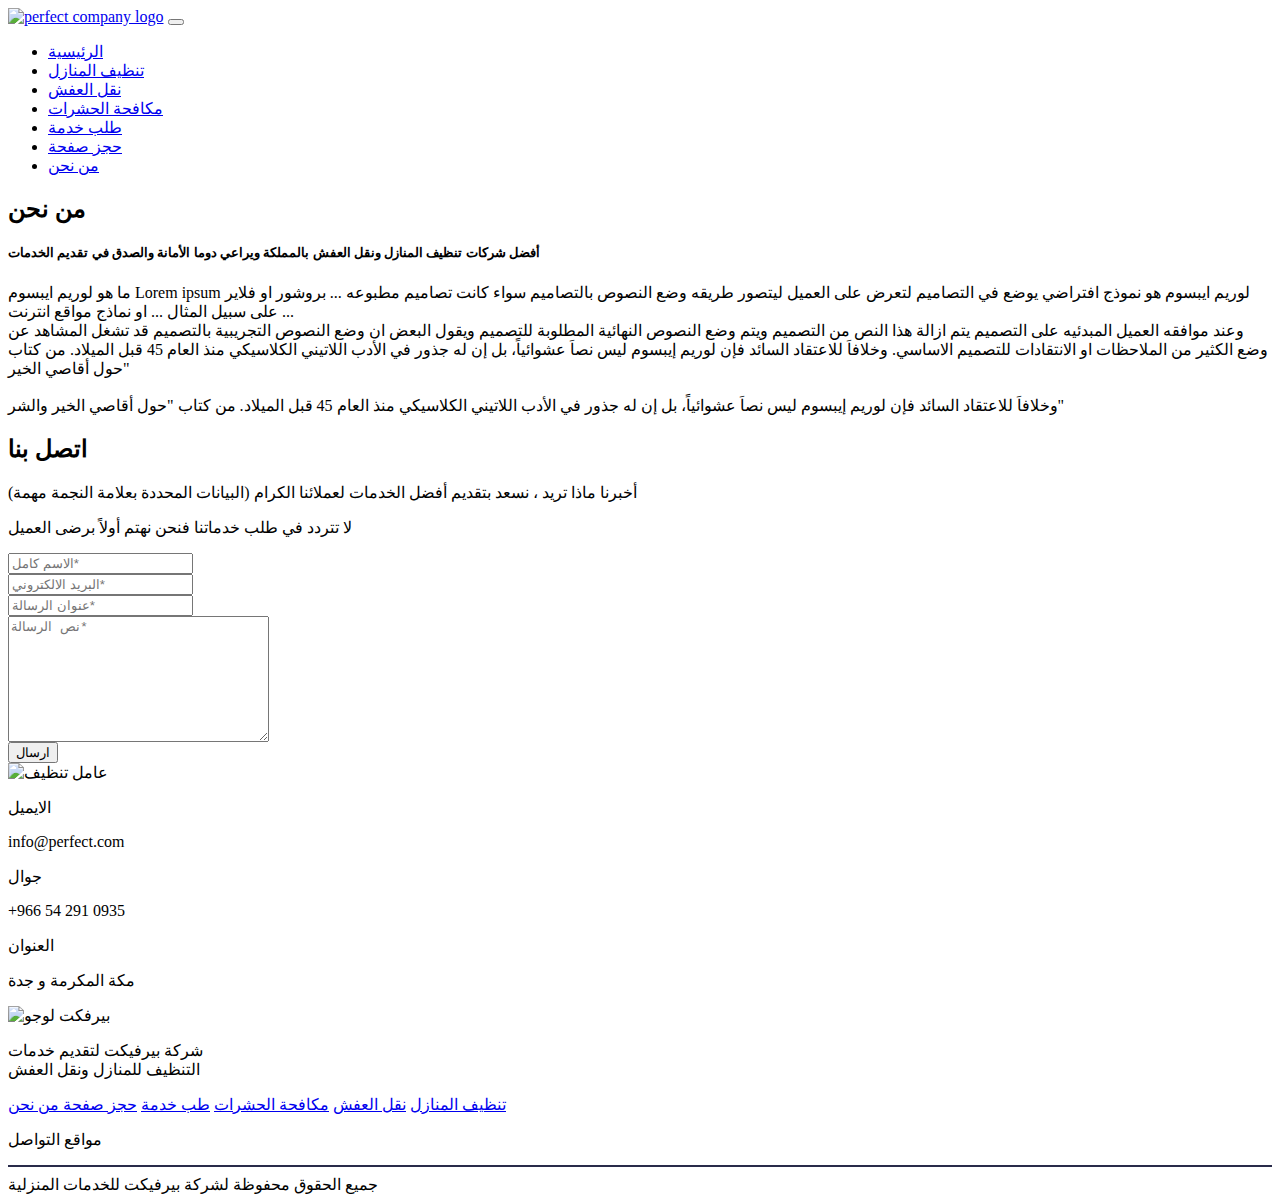
==== aboutUs.html @ 9c20b89b "First commit upload files" ====
<html lang="en">

<head>
  <meta charset="UTF-8">
  <meta name="viewport" content="width=device-width, initial-scale=1.0">
  <meta http-equiv="X-UA-Compatible" content="ie=edge">
  <link rel="stylesheet" href="css/bootstrap.css">
  <link rel="stylesheet" href="css/all.css">
  <link rel="stylesheet" href="css/owl.carousel.css">
  <link rel="stylesheet" href="css/style.css">
  <title>من نحن</title>
</head>

<body>
  <!-- NavBar Start -->
  <nav class="navbar navbar-expand-lg navbar-light ">
    <div class="container">
      <a class="navbar-brand" href="index.html"><img src="./img/Logo - icon.png" alt="perfect company logo"></a>
      <button class="navbar-toggler" type="button" data-toggle="collapse" data-target="#navbarNavDropdown"
        aria-controls="navbarNavDropdown" aria-expanded="false" aria-label="Toggle navigation">
        <span class="navbar-toggler-icon"></span>
      </button>
      <div class="collapse navbar-collapse" id="navbarNavDropdown">
        <ul class="navbar-nav mr-auto">
          <li class="nav-item">
            <a class="nav-link" href="index.html">الرئيسية <span class="sr-only"></span></a>
          </li>
          <li class="nav-item">
            <a class="nav-link" href="#">تنظيف المنازل </a>
          </li>
          <li class="nav-item">
            <a class="nav-link" href="#">نقل العفش</a>
          </li>
          <li class="nav-item">
            <a class="nav-link" href="#">مكافحة الحشرات </a>
          </li>
          <li class="nav-item ">
            <a class="nav-link" href="Service-request.html">طلب خدمة</a>
          </li>
          <li class="nav-item">
            <a class="nav-link" href="booking.html">حجز صفحة</a>
          </li>
          <li class="nav-item active">
            <a class="nav-link" href="aboutUs.html">من نحن</a>
          </li>
        </ul>
      </div>
    </div>
  </nav>
  <!-- NavBar End -->

  <!-- Header Start -->
  <header class="header-sec">

  </header>
  <!-- Header End -->

  <section class="more-info">
    <div class="container">
      <h2 class="sub-title">
        من نحن
      </h2>
      <h5>أفضل شركات تنظيف المنازل ونقل العفش بالمملكة ويراعي دوما الأمانة والصدق في تقديم الخدمات</h5>
      <p>
        ما هو لوريم ايبسوم Lorem ipsum
        لوريم ايبسوم هو نموذج افتراضي يوضع في التصاميم لتعرض على العميل ليتصور طريقه وضع النصوص بالتصاميم سواء كانت
        تصاميم مطبوعه ... بروشور او فلاير على سبيل المثال ... او نماذج مواقع انترنت ...
        <br>
        وعند موافقه العميل المبدئيه على التصميم يتم ازالة هذا النص من التصميم ويتم وضع النصوص النهائية المطلوبة للتصميم
        ويقول البعض ان وضع النصوص التجريبية بالتصميم قد تشغل المشاهد عن وضع الكثير من الملاحظات او الانتقادات للتصميم
        الاساسي.
        وخلافاَ للاعتقاد السائد فإن لوريم إيبسوم ليس نصاَ عشوائياً، بل إن له جذور في الأدب اللاتيني الكلاسيكي منذ العام
        45 قبل الميلاد. من كتاب "حول أقاصي الخير
        <br>
        <br>
        وخلافاَ للاعتقاد السائد فإن لوريم إيبسوم ليس نصاَ عشوائياً، بل إن له جذور في الأدب اللاتيني الكلاسيكي منذ العام
        45 قبل الميلاد. من كتاب "حول أقاصي الخير والشر"
      </p>
    </div>
  </section>
  <section class="contact-us">
    <div class="container">
      <h2 class="sub-title">
        اتصل بنا
      </h2>
      <p>أخبرنا ماذا تريد ، نسعد بتقديم أفضل الخدمات لعملائنا الكرام (البيانات المحددة بعلامة النجمة مهمة)</p>
      <p>
        لا تتردد في طلب خدماتنا فنحن نهتم أولاً برضى العميل
      </p>
      <form action="">
        <div class="row">
          <div class="col-md-8">
            <div class="user-info">
              <div class="form-group">
                  <div class="row">
                    <div class="col-sm-6">
                        <input type="text" placeholder="الاسم كامل*" class="form-control" id="full-name" name="full-name"  required>

                    </div>
                    <div class="col-sm-6">
                        <input type="email" placeholder="البريد الالكتروني*" class="form-control" id="cont-email" name="cont-email" required>

                    </div>
                  </div>
              </div>
              <div class="form-group">
                  <input type="text" class="form-control" placeholder="عنوان الرسالة*">

              </div>
              <div class="form-group">
                  <textarea name="massge" class="form-control" id="massge" cols="30" rows="8" placeholder="نص الرسالة*"></textarea>

              </div>
              <div class="send-btn">
                  <button class="btn" type="submit">
                      ارسال
                    </button>
              </div>

            </div>

          </div>
          <div class="col-md-4">
            <div class="img">
              <img src="/img/man.png" alt="عامل تنظيف">
            </div>
          </div>
        </div>
      </form>
    </div>
  </section>

  <!-- Footer Section Start -->
  <footer>
    <div class="container">
      <div class="row">
        <div class="col-md-4">
          <div class="cards">
            <div class="contact-card">
              <div class="icons">
                <i class="far fa-envelope"></i>
              </div>
              <div class="text">
                <p class="title">
                  الايميل
                </p>
                <p>
                  info@perfect.com
                </p>
              </div>
            </div>
          </div>

        </div>
        <div class="col-md-4">
          <div class="cards">
            <div class="contact-card">
              <div class="icons">
                <i class="fas fa-phone"></i>
              </div>
              <div class="text">
                <p class="title">
                  جوال
                </p>
                <p>
                  +966 54 291 0935
                </p>
              </div>
            </div>
          </div>

        </div>
        <div class="col-md-4">
          <div class="cards">
            <div class="contact-card">
              <div class="icons">
                <i class="fas fa-map-marker-alt"></i>
              </div>
              <div class="text">
                <p class="title">
                  العنوان
                </p>
                <p>
                  مكة المكرمة و جدة
                </p>
              </div>
            </div>
          </div>
        </div>
      </div>
      <div class="row">
        <div class="col-md-3">
          <div class="company-logo">
            <img src="/img/perfectLogo.png" alt="بيرفكت لوجو">
            <p>
              شركة بيرفيكت لتقديم خدمات
              <br>
              التنظيف للمنازل ونقل العفش
            </p>
          </div>
        </div>
        <div class="col-md-6">
          <div class="nav-items">
            <a href="#">تنظيف المنازل</a>
            <a href="#">نقل العفش</a>
            <a href="#">مكافحة الحشرات</a>
            <a href="#">طب خدمة</a>
            <a href="#">حجز صفحة </a>
            <a href="#">من نحن</a>
          </div>
        </div>
        <div class="col-md-3">
          <div class="social-media">
            <p>
              مواقع التواصل
            </p>
            <div class="icons">
              <i class="fab fa-facebook-square"></i>
              <i class="fab fa-twitter-square"></i>
              <i class="fab fa-instagram"></i>
            </div>
          </div>

        </div>
      </div>
      <hr color="#292b4a">
      <span class="copy-rights">جميع الحقوق محفوظة لشركة بيرفيكت للخدمات المنزلية</span>
    </div>
  </footer>
  <!-- Footer Section End -->
</body>

</html>
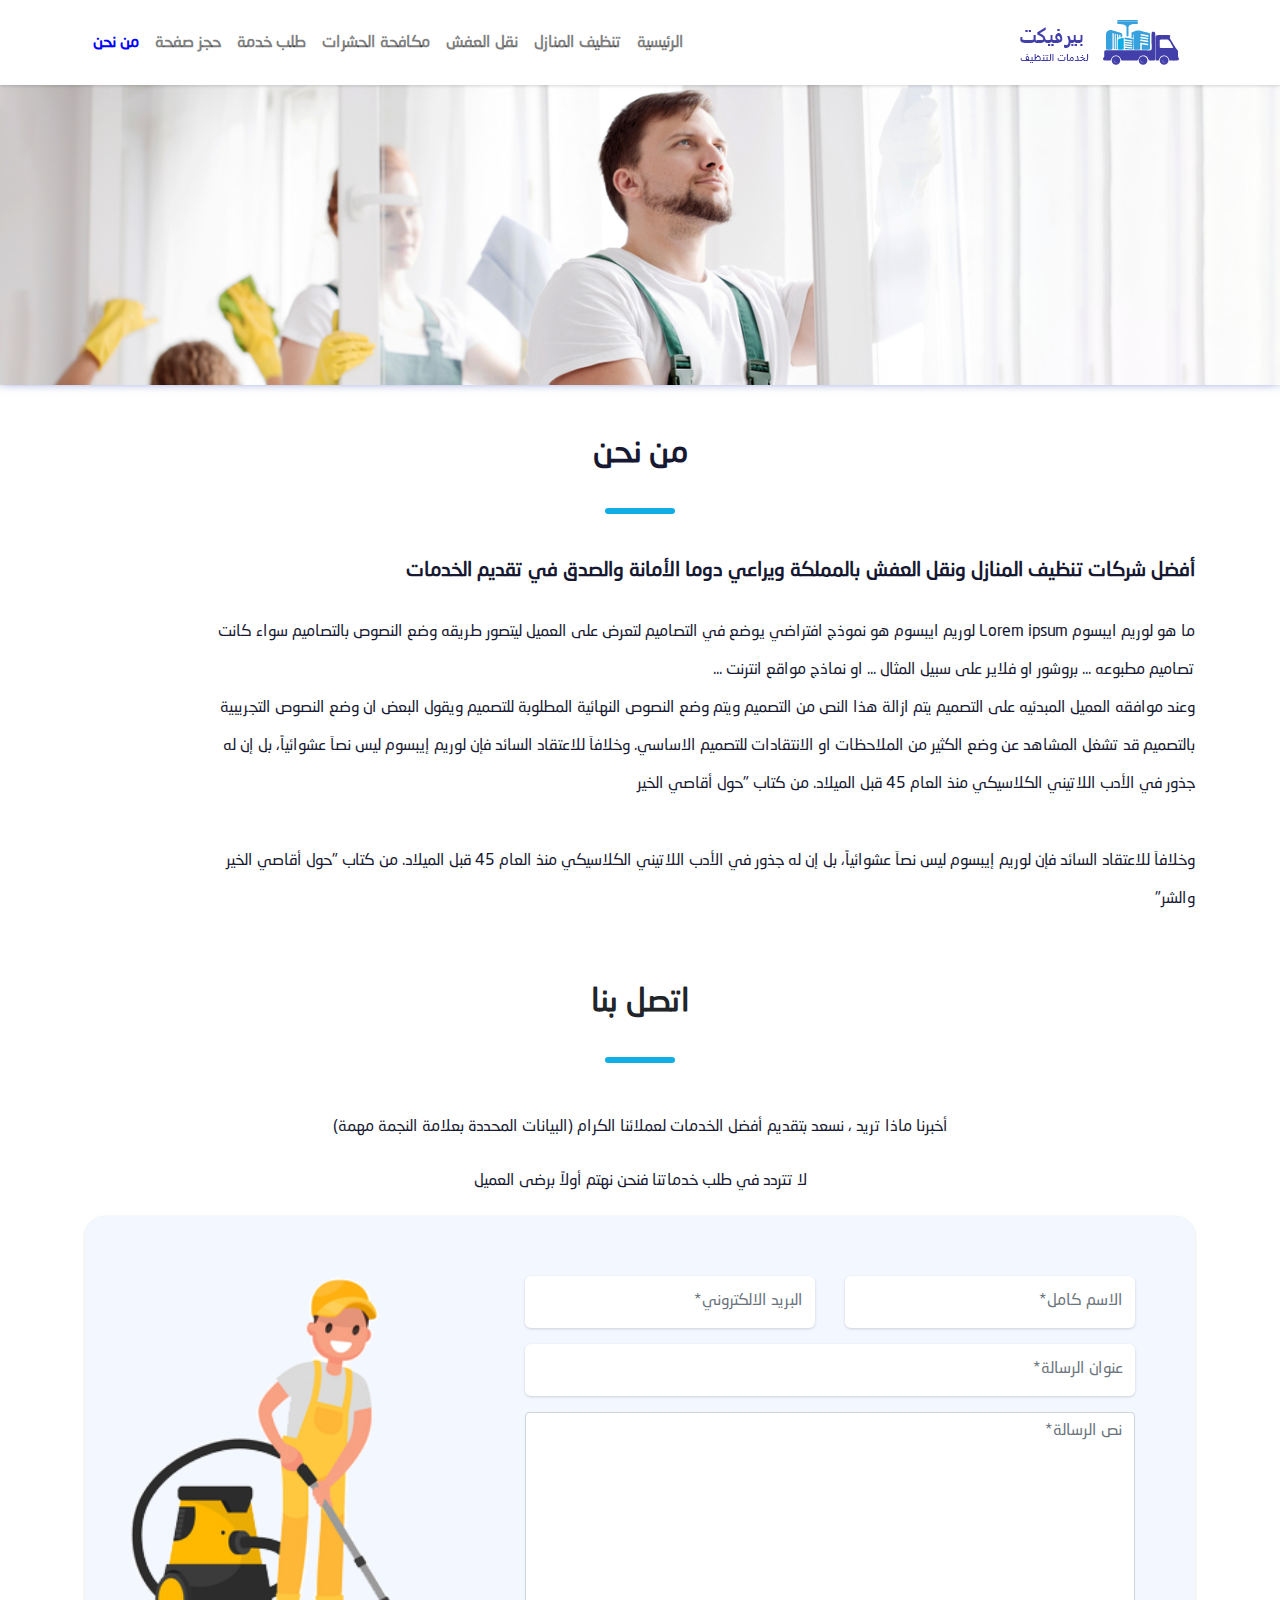
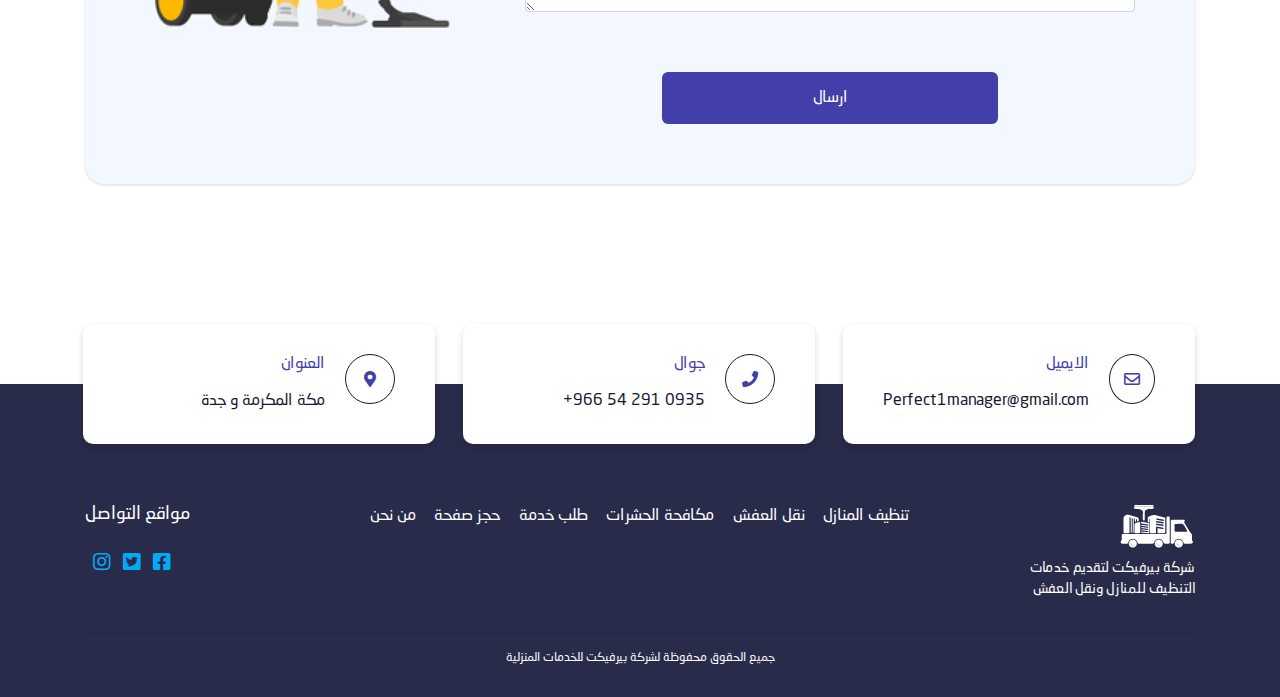
==== commit a1416a02: "edit contact info. links" ====
--- a/aboutUs.html
+++ b/aboutUs.html
@@ -92,29 +92,32 @@
           <div class="col-md-8">
             <div class="user-info">
               <div class="form-group">
-                  <div class="row">
-                    <div class="col-sm-6">
-                        <input type="text" placeholder="الاسم كامل*" class="form-control" id="full-name" name="full-name"  required>
-
-                    </div>
-                    <div class="col-sm-6">
-                        <input type="email" placeholder="البريد الالكتروني*" class="form-control" id="cont-email" name="cont-email" required>
-
-                    </div>
+                <div class="row">
+                  <div class="col-sm-6">
+                    <input type="text" placeholder="الاسم كامل*" class="form-control" id="full-name" name="full-name"
+                      required>
+
                   </div>
+                  <div class="col-sm-6">
+                    <input type="email" placeholder="البريد الالكتروني*" class="form-control" id="cont-email"
+                      name="cont-email" required>
+
+                  </div>
+                </div>
               </div>
               <div class="form-group">
-                  <input type="text" class="form-control" placeholder="عنوان الرسالة*">
+                <input type="text" class="form-control" placeholder="عنوان الرسالة*">
 
               </div>
               <div class="form-group">
-                  <textarea name="massge" class="form-control" id="massge" cols="30" rows="8" placeholder="نص الرسالة*"></textarea>
+                <textarea name="massge" class="form-control" id="massge" cols="30" rows="8"
+                  placeholder="نص الرسالة*"></textarea>
 
               </div>
               <div class="send-btn">
-                  <button class="btn" type="submit">
-                      ارسال
-                    </button>
+                <button class="btn" type="submit">
+                  ارسال
+                </button>
               </div>
 
             </div>
@@ -145,7 +148,7 @@
                   الايميل
                 </p>
                 <p>
-                  info@perfect.com
+                  Perfect1manager@gmail.com
                 </p>
               </div>
             </div>
@@ -162,7 +165,7 @@
                 <p class="title">
                   جوال
                 </p>
-                <p>
+                <p style="direction: ltr;">
                   +966 54 291 0935
                 </p>
               </div>
@@ -204,9 +207,9 @@
             <a href="#">تنظيف المنازل</a>
             <a href="#">نقل العفش</a>
             <a href="#">مكافحة الحشرات</a>
-            <a href="#">طب خدمة</a>
-            <a href="#">حجز صفحة </a>
-            <a href="#">من نحن</a>
+            <a href="/Service-request.html">طلب خدمة</a>
+            <a href="/booking.html">حجز صفحة </a>
+            <a href="/aboutUs.html">من نحن</a>
           </div>
         </div>
         <div class="col-md-3">
@@ -215,9 +218,12 @@
               مواقع التواصل
             </p>
             <div class="icons">
-              <i class="fab fa-facebook-square"></i>
-              <i class="fab fa-twitter-square"></i>
-              <i class="fab fa-instagram"></i>
+              <a
+                href="https://www.facebook.com/%D8%A8%D9%8A%D8%B1%D9%8A%D9%81%D9%83%D8%AA-103071994468440/?modal=admin_todo_tour">
+                <i class="fab fa-facebook-square"></i></a>
+              <a href="https://twitter.com/perfect_comp">
+                <i class="fab fa-twitter-square"></i></a>
+              <a href="#"> <i class="fab fa-instagram"></i></a>
             </div>
           </div>
 
--- a/css/style.css
+++ b/css/style.css
@@ -0,0 +1,875 @@
+@font-face {
+  font-family: NeoSansArabic;
+  src: url(../webfonts/NeoSansArabic.ttf);
+}
+
+body {
+  direction: rtl;
+  font-family: 'NeoSansArabic', sans-serif;
+}
+
+.sub-title {
+  padding-top: 50px;
+  text-align: center;
+  position: relative;
+  margin-bottom: 70px;
+  padding-bottom: 15px;
+  font-size: 32px;
+  font-weight: 700;
+  line-height: 1.22;
+}
+
+.sub-title:after {
+  content: '';
+  position: absolute;
+  bottom: -25px;
+  left: 50%;
+  -webkit-transform: translateX(-50%);
+          transform: translateX(-50%);
+  width: 70px;
+  height: 6px;
+  background-color: #10aee5;
+  border-radius: 4px;
+}
+
+.navbar {
+  height: 85px;
+  -webkit-box-shadow: 0 1px 3px 0 rgba(0, 0, 0, 0.16);
+          box-shadow: 0 1px 3px 0 rgba(0, 0, 0, 0.16);
+  background-color: #ffffff;
+  font-weight: 600;
+  line-height: 1;
+  color: #000000;
+}
+
+.navbar .nav-item.active .nav-link {
+  color: blue;
+  font-weight: 900;
+}
+
+#header-slider .owl-nav {
+  position: absolute;
+  -webkit-transform: translateY(-50%);
+          transform: translateY(-50%);
+  display: -webkit-box;
+  display: -ms-flexbox;
+  display: flex;
+  width: 100%;
+  -webkit-box-pack: justify;
+      -ms-flex-pack: justify;
+          justify-content: space-between;
+  font-weight: 100;
+  top: 50%;
+  width: 120%;
+  left: -10%;
+}
+
+#header-slider .owl-nav button {
+  outline: none;
+  font-size: 50px;
+}
+
+#header-slider .owl-dots {
+  position: absolute;
+  left: 50%;
+  display: -webkit-box;
+  display: -ms-flexbox;
+  display: flex;
+  -webkit-transform: translateX(-50%);
+          transform: translateX(-50%);
+}
+
+#header-slider .owl-dots button {
+  width: 10px;
+  height: 10px;
+  border-radius: 50%;
+  margin: 0 10px;
+  outline: none;
+  background: #e3e3e3;
+}
+
+#header-slider .owl-dots button.active {
+  background-color: #10aee5;
+  -webkit-box-shadow: 0 0 0 5px rgba(16, 174, 229, 0.3);
+          box-shadow: 0 0 0 5px rgba(16, 174, 229, 0.3);
+}
+
+#header-slider .item .text {
+  text-align: right;
+}
+
+#header-slider .item .text .main-title {
+  font-size: 32px;
+  font-weight: bold;
+  line-height: 1.22;
+  color: #171932;
+}
+
+#header-slider .item .text p {
+  font-size: 16px;
+  line-height: 2.38;
+  color: #171932;
+  max-width: 400px;
+  margin-bottom: 70px;
+  margin-top: 20px;
+}
+
+#header-slider .item .text .service-btn {
+  padding: 10px 55px;
+  border-radius: 10px;
+  background-color: #423eaa;
+  font-size: 18px;
+  line-height: 1.2;
+  color: #ffffff;
+}
+
+#header-slider .item .header-img {
+  display: -webkit-box;
+  display: -ms-flexbox;
+  display: flex;
+  -webkit-box-align: center;
+      -ms-flex-align: center;
+          align-items: center;
+}
+
+#header-slider .item .header-img img {
+  -o-object-fit: contain;
+     object-fit: contain;
+  height: 500px;
+}
+
+.about-sec {
+  background-image: linear-gradient(70deg, #fbfcff, #fafbff 47%, #eff1fe 93%);
+  margin-top: 100px;
+}
+
+.about-sec .about-sec-pic {
+  margin-right: -25%;
+  width: 658px;
+  height: 600px;
+  -o-object-fit: contain;
+     object-fit: contain;
+  display: -webkit-box;
+  display: -ms-flexbox;
+  display: flex;
+  -webkit-box-align: center;
+      -ms-flex-align: center;
+          align-items: center;
+}
+
+.about-sec ul {
+  padding-bottom: 40px;
+}
+
+.about-sec ul li {
+  display: -webkit-box;
+  display: -ms-flexbox;
+  display: flex;
+  border-radius: 6px;
+  -webkit-box-shadow: 0 1px 3px 0 rgba(0, 0, 0, 0.16);
+          box-shadow: 0 1px 3px 0 rgba(0, 0, 0, 0.16);
+  background-color: #ffffff;
+  margin-bottom: 10px;
+}
+
+.about-sec ul li .icon {
+  -ms-flex-item-align: center;
+      -ms-grid-row-align: center;
+      align-self: center;
+  margin-right: 30px;
+}
+
+.about-sec ul li .text {
+  padding: 15px 0 15px 20px;
+  text-align: right;
+  margin-right: 30px;
+  text-align: right;
+  color: #171932;
+}
+
+.about-sec ul li .text h5 {
+  font-size: 18px;
+  font-weight: 700;
+  line-height: 1.22;
+}
+
+.about-sec ul li .text p {
+  font-size: 14px;
+  line-height: 2.14;
+}
+
+.services-sec {
+  text-align: right;
+  color: #171932;
+  margin-bottom: 50px;
+}
+
+.services-sec .box {
+  background-color: #ffffff;
+  border-radius: 12px;
+  padding: 50px 30px;
+}
+
+.services-sec .box .image {
+  display: -webkit-box;
+  display: -ms-flexbox;
+  display: flex;
+  -webkit-box-align: center;
+      -ms-flex-align: center;
+          align-items: center;
+  -webkit-box-pack: center;
+      -ms-flex-pack: center;
+          justify-content: center;
+  width: 80px;
+  height: 80px;
+  border-radius: 12px;
+  border: solid 1px #10aee5;
+  margin-bottom: 30px;
+  background-color: #ffffff;
+}
+
+.services-sec .box .text h5 {
+  font-size: 20px;
+  font-weight: 700;
+  line-height: 1.2;
+  margin-bottom: 30px;
+}
+
+.services-sec .box .text p {
+  font-size: 14px;
+  line-height: 2.14;
+  margin-bottom: 30px;
+}
+
+.box:hover {
+  background-color: #10aee5;
+  color: #ffffff;
+}
+
+.know-more-sec {
+  background-color: #f9fafc;
+  text-align: right;
+}
+
+.know-more-sec .accordion {
+  padding-bottom: 60px;
+}
+
+.know-more-sec .accordion .card {
+  margin-bottom: 10px;
+  border-radius: 10px;
+  -webkit-box-shadow: 0 1px 3px 0 rgba(0, 0, 0, 0.16);
+          box-shadow: 0 1px 3px 0 rgba(0, 0, 0, 0.16);
+  background-color: #ffffff !important;
+}
+
+.know-more-sec .accordion .card .card-header {
+  background: #ffffff;
+}
+
+.know-more-sec .accordion .card .card-header .drower {
+  display: -webkit-box;
+  display: -ms-flexbox;
+  display: flex;
+  -webkit-box-align: center;
+      -ms-flex-align: center;
+          align-items: center;
+  -webkit-box-pack: justify;
+      -ms-flex-pack: justify;
+          justify-content: space-between;
+}
+
+.know-more-sec .accordion .card .card-header .drower button {
+  font-size: 18px;
+  line-height: 1.17;
+  color: #171932;
+}
+
+.know-more-sec .accordion .card .card-header .drower i {
+  font-size: 30px;
+  color: #10aee5;
+}
+
+.know-more-sec .accordion .card .card-header h5 button[aria-expanded="false"] ~ i {
+  -webkit-transform-origin: center center;
+          transform-origin: center center;
+  -webkit-transform: rotate(0);
+          transform: rotate(0);
+  -webkit-transition: all 0.3s;
+  transition: all 0.3s;
+}
+
+.know-more-sec .accordion .card .card-header h5 button[aria-expanded="true"] ~ i {
+  -webkit-transform-origin: center center;
+          transform-origin: center center;
+  -webkit-transform: rotate(180deg);
+          transform: rotate(180deg);
+  -webkit-transition: all 0.3s;
+  transition: all 0.3s;
+}
+
+.know-more-sec .accordion .card .card-body {
+  font-size: 14px;
+  line-height: 1.71;
+  color: #171932;
+}
+
+.know-more-sec .accordion .card:not(:first-of-type) {
+  border-radius: 10px;
+}
+
+.aboutUs-sec {
+  margin-bottom: 50px;
+}
+
+.aboutUs-sec .text {
+  text-align: right;
+  font-size: 16px;
+  line-height: 1.81;
+  color: #161831;
+  margin-top: 25px;
+}
+
+.aboutUs-sec img {
+  -o-object-fit: contain;
+     object-fit: contain;
+  opacity: 0.9;
+  text-align: center;
+}
+
+.rating-sec {
+  padding-bottom: 200px;
+  position: relative;
+  background-color: #f9fafc;
+}
+
+.rating-sec .card {
+  width: 352px;
+  height: 216px;
+  border-radius: 6px;
+  -webkit-box-shadow: 0 3px 6px 0 rgba(0, 0, 0, 0.16);
+          box-shadow: 0 3px 6px 0 rgba(0, 0, 0, 0.16);
+  background-color: #ffffff;
+  text-align: right;
+  color: #171932;
+  font-size: 14px;
+  padding: 20px 30px;
+}
+
+.rating-sec .card .card-text {
+  line-height: 2.14;
+}
+
+.rating-sec .card .card-text i {
+  padding-right: 47px;
+  font-size: 20px;
+  color: #80808054;
+}
+
+.rating-sec .card .card-title {
+  font-weight: 700;
+  line-height: 1.21;
+}
+
+.rating-sec .card span {
+  font-size: 12px;
+}
+
+.rating-sec .stars {
+  padding-top: 10px;
+  display: -webkit-box;
+  display: -ms-flexbox;
+  display: flex;
+  font-size: 14px;
+  color: #10aee5;
+}
+
+.rating-sec .stars i {
+  padding-left: 5px;
+}
+
+.rating-sec #rating-slider {
+  position: relative;
+}
+
+.rating-sec #rating-slider .owl-nav {
+  position: absolute;
+  -webkit-transform: translateY(-50%);
+          transform: translateY(-50%);
+  display: -webkit-box;
+  display: -ms-flexbox;
+  display: flex;
+  width: 100%;
+  -webkit-box-pack: justify;
+      -ms-flex-pack: justify;
+          justify-content: space-between;
+  font-weight: 100;
+  top: 50%;
+  width: 120%;
+  left: -10%;
+}
+
+.rating-sec #rating-slider .owl-nav button {
+  outline: none;
+  font-size: 50px;
+}
+
+.rating-sec #rating-slider .owl-dots {
+  position: absolute;
+  left: 50%;
+  display: -webkit-box;
+  display: -ms-flexbox;
+  display: flex;
+  -webkit-transform: translateX(-50%);
+          transform: translateX(-50%);
+  bottom: -40px;
+}
+
+.rating-sec #rating-slider .owl-dots button {
+  width: 10px;
+  height: 10px;
+  border-radius: 50%;
+  margin: 0 10px;
+  outline: none;
+  background: #e3e3e3;
+}
+
+.rating-sec #rating-slider .owl-dots button.active {
+  background-color: #10aee5;
+  -webkit-box-shadow: 0 0 0 5px rgba(16, 174, 229, 0.3);
+          box-shadow: 0 0 0 5px rgba(16, 174, 229, 0.3);
+}
+
+footer {
+  background-color: #292b4a;
+}
+
+footer .cards {
+  position: relative;
+  top: -60px;
+}
+
+footer .cards .contact-card {
+  width: 352px;
+  height: 120px;
+  display: -webkit-box;
+  display: -ms-flexbox;
+  display: flex;
+  border-radius: 10px;
+  -webkit-box-shadow: 0 3px 6px 0 rgba(0, 0, 0, 0.16);
+          box-shadow: 0 3px 6px 0 rgba(0, 0, 0, 0.16);
+  background-color: #ffffff;
+  text-align: right;
+  padding: 30px 40px;
+}
+
+footer .cards .contact-card .icons {
+  display: -webkit-box;
+  display: -ms-flexbox;
+  display: flex;
+  -webkit-box-align: center;
+      -ms-flex-align: center;
+          align-items: center;
+  -webkit-box-pack: center;
+      -ms-flex-pack: center;
+          justify-content: center;
+  width: 50px;
+  height: 50px;
+  border: solid 1px #171932;
+  background-color: #ffffff;
+  border-radius: 50%;
+  margin-left: 20px;
+}
+
+footer .cards .contact-card .icons i {
+  color: #423eaa;
+  font-size: 16px;
+  text-align: center;
+}
+
+footer .cards .contact-card .text {
+  -webkit-box-align: center;
+      -ms-flex-align: center;
+          align-items: center;
+  font-size: 16px;
+  line-height: 1.31;
+  text-align: right;
+  color: #171932;
+}
+
+footer .cards .contact-card .text .title {
+  color: #423eaa;
+}
+
+footer .company-logo {
+  text-align: right;
+  font-size: 14px;
+  line-height: 1.5;
+  color: #ffffff;
+}
+
+footer .company-logo p {
+  margin-top: 10px;
+}
+
+footer .nav-items {
+  display: -webkit-box;
+  display: -ms-flexbox;
+  display: flex;
+  -webkit-box-pack: justify;
+      -ms-flex-pack: justify;
+          justify-content: space-between;
+  -webkit-box-align: center;
+      -ms-flex-align: center;
+          align-items: center;
+}
+
+footer .nav-items a {
+  text-decoration: none;
+  color: #fff;
+}
+
+footer .nav-items a:hover {
+  color: #03A9F4;
+}
+
+footer .social-media {
+  font-size: 18px;
+  line-height: 1.22;
+  text-align: left;
+  color: #ffffff;
+}
+
+footer .social-media i {
+  font-size: 20px;
+  color: #03A9F4;
+  margin-left: 8px;
+  margin-top: 10px;
+}
+
+footer .copy-rights {
+  display: -webkit-box;
+  display: -ms-flexbox;
+  display: flex;
+  -webkit-box-align: center;
+      -ms-flex-align: center;
+          align-items: center;
+  -webkit-box-pack: center;
+      -ms-flex-pack: center;
+          justify-content: center;
+  color: #fff;
+  font-size: 12px;
+  padding-bottom: 30px;
+}
+
+.header-sec {
+  background: url(/img/shutterstock-1036775701.png);
+  background-repeat: no-repeat;
+  height: 300px;
+  -webkit-box-shadow: 0px -4px 11px 0px #3F51B5;
+  box-shadow: 0px -4px 11px 0px #3F51B5;
+}
+
+.agreements {
+  text-align: right;
+  font-size: 16px;
+  line-height: 2.38;
+  color: #171932;
+  margin-bottom: 80px;
+}
+
+.agreements .special {
+  position: relative;
+  text-align: right;
+}
+
+.agreements .special:after {
+  right: 0px;
+  -webkit-transform: translateX(0px);
+          transform: translateX(0px);
+}
+
+.agreements .list-title {
+  font-weight: 600;
+  margin-top: 20px;
+}
+
+.agreements ul {
+  list-style: none;
+}
+
+.agreements ul li::before {
+  content: "\2022";
+  color: #10aee5;
+  font-weight: bold;
+  display: inline-block;
+  width: 1em;
+}
+
+.request-service .request-form {
+  border-radius: 20px;
+  -webkit-box-shadow: 0 1px 3px 0 rgba(0, 0, 0, 0.16);
+          box-shadow: 0 1px 3px 0 rgba(0, 0, 0, 0.16);
+  background-color: #f3f7ff;
+  margin-bottom: 150px;
+}
+
+.request-service .request-form form p {
+  text-align: center;
+}
+
+.request-service .request-form form input,
+.request-service .request-form form select,
+.request-service .request-form form textarea {
+  border: none;
+  height: 52px;
+  border-radius: 6px;
+  -webkit-box-shadow: 0 1px 3px 0 rgba(0, 0, 0, 0.16);
+          box-shadow: 0 1px 3px 0 rgba(0, 0, 0, 0.16);
+  background-color: #ffffff;
+  padding: 10px;
+  outline: none;
+}
+
+.request-service .request-form form label {
+  display: none;
+}
+
+.request-service .request-form form .inputs-cont-1 {
+  padding: 30px 92px 0 92px;
+}
+
+.request-service .request-form form .inputs-cont-1 #full-name {
+  width: 100%;
+}
+
+.request-service .request-form form .inputs-cont-1 #problem-desc {
+  width: 100%;
+  height: 200px;
+  max-height: 200px;
+  min-height: 200px;
+}
+
+.request-service .request-form form .form-control {
+  width: 100%;
+}
+
+.request-service .request-form form .inputs-cont-2 {
+  padding: 30px 92px 0 8px;
+}
+
+.request-service .request-form form .inputs-cont-2 #email {
+  width: 100%;
+}
+
+.request-service .request-form form .inputs-co